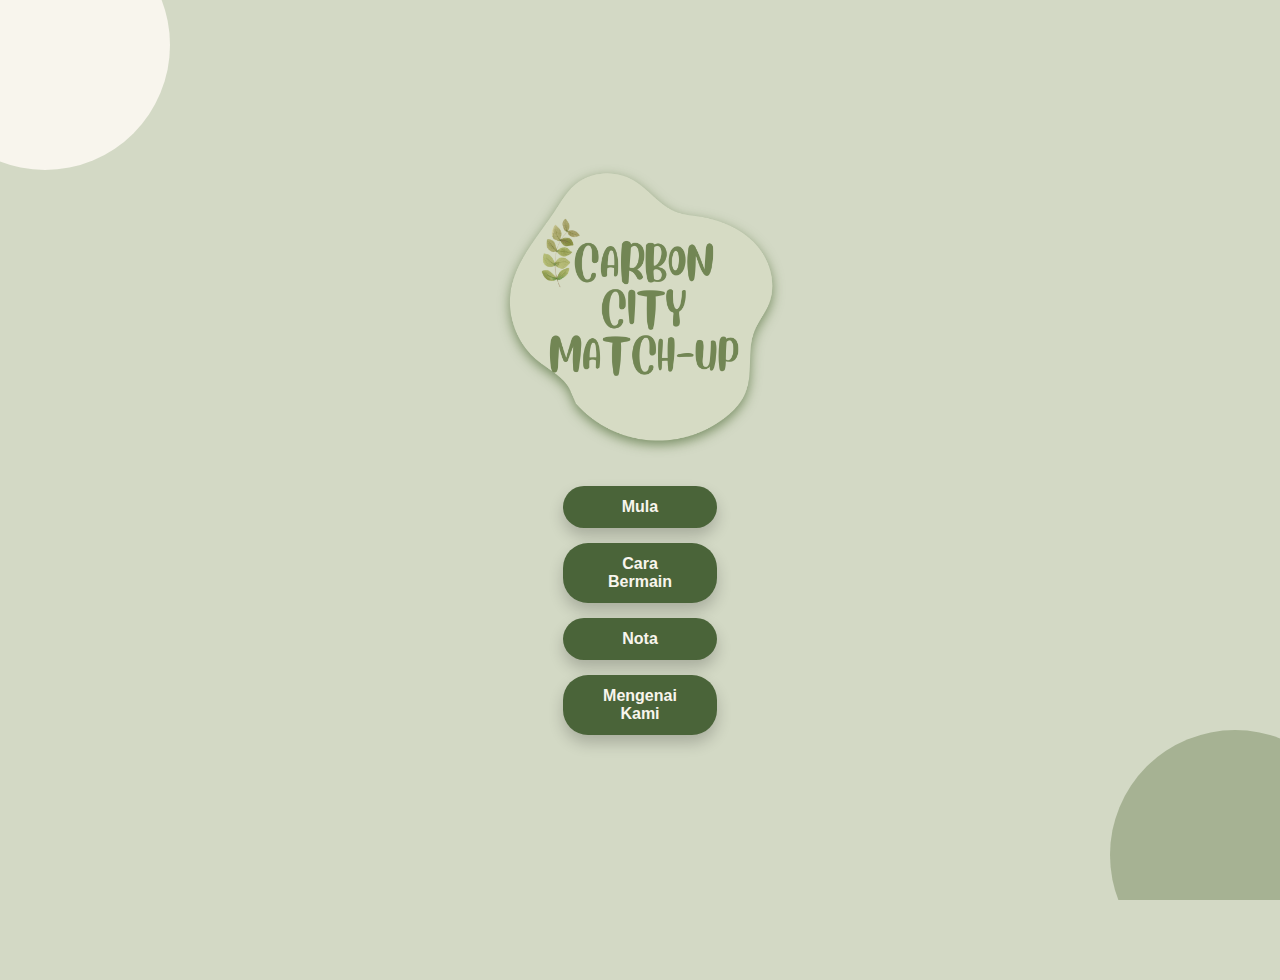
==== index.html @ cd59891e "Add files via upload" ====
<!DOCTYPE html>
<html lang="en">

<head>
    <meta charset="UTF-8">
    <meta name="viewport" content="width=device-width, initial-scale=1.0">
    <title>Memory Game - Start</title>
    <link rel="stylesheet" href="styles/common.css">
    <link rel="stylesheet" href="styles/start.css">
</head>

<body>
    <img src="images/gamelogo.png" alt="Memory Game Logo" class="game-logo">
    <a href="start.html" class="start-button">Mula</a>
    <button class="how-button" id="howButton">Cara Bermain</button>
    <button class="notes-button" id="notesButton">Nota</button>
    <button class="about-button" id="aboutButton">Mengenai Kami</button>

    <!-- Popup Modal -->
    <div class="popup-modal" id="popupModal">
        <div class="popup-content">
            <h2>Cara Bermain Permainan Memori</h2>
            <p>1. Permainan ini terdiri daripada grid kad, semuanya dengan muka ke belakang.</p>
            <p>2. Klik pada mana-mana dua kad untuk terbalikkan mereka.</p>
            <div class="example">
                <img src="images/examplesolution1.png" alt="Example Image 1" class="example-image">
                <div class="match-text">
                    <span>&rarr;</span>
                    <p>Sepadan</p>
                </div>
                <img src="images/exampleproblem1.png" alt="Example Image 2" class="example-image">
            </div>
            <p>3. Jika kad tersebut sepadan, ia akan kekal terbalik. Jika tidak, ia akan kembali terbalik.</p>
            <p>4. Matlamat permainan ini adalah untuk memadankan semua kad dengan betul.</p>
            <p>5. Selamat bermain dan uji kemahiran ingatan anda!</p>
            <button class="close-button" id="closeButton">Tutup</button>
        </div>
    </div>


    <!-- Notes Popup Modal -->
    <div class="popup-modal" id="notesPopupModal">
        <div class="popup-content">
            <h2>Nota Penting</h2>
            <ul class="notes-list">
                <li class="note-item">
                    <img src="images/problem1.png" alt="Problem Image 1" class="note-image">
                    <div class="note-content">
                        <p><strong>Masalah:</strong> Pembuangan sisa kimia di sungai.</p>
                        <p><strong>Penyelesaian:</strong> Melabur dalam rawatan air.</p>
                    </div>

                </li>
                <li class="note-item">
                    <img src="images/problem2.png" alt="Problem Image 2" class="note-image">
                    <div class="note-content">
                        <p><strong>Masalah:</strong> Pembalakan haram.</p>
                        <p><strong>Penyelesaian:</strong> Mencegah pembalakan haram.</p>
                    </div>

                </li>
                <li class="note-item">
                    <img src="images/problem3.png" alt="Problem Image 3" class="note-image">
                    <div class="note-content">
                        <p><strong>Masalah:</strong> Penipisan lapisan ozon.</p>
                        <p><strong>Penyelesaian:</strong> Mengurangkan pelepasan gas rumah hijau.</p>
                    </div>

                </li>
                <li class="note-item">
                    <img src="images/problem4.png" alt="Problem Image 4" class="note-image">
                    <div class="note-content">
                        <p><strong>Masalah:</strong> Pemanasan global.</p>
                        <p><strong>Penyelesaian:</strong> Mempromosikan bandar hijau.</p>
                    </div>
                </li>
                <li class="note-item">
                    <img src="images/problem5.png" alt="Problem Image 5" class="note-image">
                    <div class="note-content">
                        <p><strong>Masalah:</strong> Jerebu</p>
                        <p><strong>Penyelesaian:</strong> "Zero Carbon" inisiatif.</p>
                    </div>

                </li>
                <li class="note-item">
                    <img src="images/problem6.png" alt="Problem Image 6" class="note-image">
                    <div class="note-content">
                        <p><strong>Masalah:</strong> Sisa yang tidak diuruskan dengan baik</p>
                        <p><strong>Penyelesaian:</strong> Kitar semula sampah atau menggunakan insinerator.</p>
                    </div>

                </li>
                <li class="note-item">
                    <img src="images/problem7.png" alt="Problem Image 7" class="note-image">
                    <div class="note-content">
                        <p><strong>Masalah:</strong> Penggunaan bahan api fosil dan menghasilkan pelepasan gas rumah
                            kaca.</p>
                        <p><strong>Penyelesaian:</strong> Beralih ke tenaga boleh diperbaharui.</p>
                    </div>

                </li>
                <li class="note-item">
                    <img src="images/problem8.png" alt="Problem Image 8" class="note-image">
                    <div class="note-content">
                        <p><strong>Masalah:</strong> peranti elektronik yang dibuang tanpa pengurusan yang betul.</p>
                        <p><strong>Penyelesaian:</strong> Mempromosikan program kitar semula peranti elektronik.</p>
                    </div>

                </li>
                <li class="note-item">
                    <img src="images/problem9.png" alt="Problem Image 9" class="note-image">
                    <div class="note-content">
                        <p><strong>Masalah:</strong> bahan pencemar udara yang membahayakan kesihatan dan alam sekitar.
                        </p>
                        <p><strong>Penyelesaian:</strong> Mempromosikan penggunaan pengangkutan awam.</p>
                    </div>
                </li>
                <li class="note-item">
                    <img src="images/problem10.png" alt="Problem Image 10" class="note-image">
                    <div class="note-content">
                        <p><strong>Masalah:</strong> Penggunaan bahan api fosil untuk mesin pertanian,.</p>
                        <p><strong>Penyelesaian:</strong> Mengamalkan pertanian lestari.</p>
                    </div>

                </li>
            </ul>

            <button class="close-button" id="closeNotesButton">Tutup</button>
        </div>
    </div>


    <!-- About Popup Modal -->
    <div class="popup-modal" id="aboutPopupModal">
        <div class="popup-content">
            <h2>Mengenai Kami</h2>
            <ul class="about-list">
                <li class="about-item">
                    <img src="images/syah.png" alt="Problem Image 1" class="about-image">
                    <div class="about-content">
                        <p><strong>Nama:</strong> Syahirah Nabiha<br> Binti Mohd Yazid</p>
                        <p><strong>No. Matriks:</strong> 2024323175</p>
                        <p><strong>Kursus:</strong> CDCS253</p>
                        <p><strong>Peranan:</strong> Pembangun perisian</p>
                    </div>

                </li>
                <li class="about-item">
                    <div class="about-content">
                        <p><strong>Nama:</strong> Nur Masturina Sofia Binti Mohd Assafi</p>
                        <p><strong>No. Matriks:</strong> 2024786283</p>
                        <p><strong>Kursus:</strong> CDCS253</p>
                        <p><strong>Peranan:</strong> Pembangun perisian</p>
                    </div>
                    <img src="images/sofia.png" alt="Problem Image 2" class="about-image">

                </li>
                <li class="about-item">
                    <img src="images/ama.png" alt="Problem Image 3" class="about-image">
                    <div class="about-content">
                        <p><strong>Nama:</strong> Nur Zulaikha <br>Amanina Binti Shahrulnizam</p>
                        <p><strong>No. Matriks:</strong> 2024905199</p>
                        <p><strong>Kursus:</strong> CDCS253</p>
                        <p><strong>Peranan:</strong> Pembangun perisian</p>
                    </div>

                </li>
                <li class="about-item">
                    <div class="about-content">
                        <p><strong>Nama:</strong> Syadatul Alia Binti Kamal Ariffin</p>
                        <p><strong>No. Matriks:</strong> 2021495202</p>
                        <p><strong>Kursus:</strong> CFAP230</p>
                        <p><strong>Peranan:</strong> Penyelidik</p>
                    </div>
                    <img src="images/syada.png" alt="Problem Image 4" class="about-image">
                </li>
                <li class="about-item">
                    <img src="images/qur.png" alt="Problem Image 5" class="about-image">
                    <div class="about-content">
                        <p><strong>Nama:</strong> Nur Qurratulaini <br> bt Basirun </p>
                        <p><strong>No. Matriks:</strong> 2022970957</p>
                        <p><strong>Kursus:</strong> CFAP230</p>
                        <p><strong>Peranan:</strong> Penyelidik</p>
                    </div>
                </li>
            </ul>

            <button class="close-button" id="closeAboutButton">Tutup</button>
        </div>
    </div>


    <script src="start.js"></script>
</body>

</html>
---- styles/common.css ----
/* Common styles for all pages */
body {
    font-family: 'Segoe UI', Tahoma, Geneva, Verdana, sans-serif;
    background-color: #f5f5f5;
    display: flex;
    flex-direction: column;
    align-items: center;
    justify-content: center;
    min-height: 100vh;
    margin: 0;
    padding: 0 10px;
    color: #333;
}

.home-icon {
    color: #4CAF50;
    font-size: 1.5rem;
    transition: color 0.3s;
}

.home-icon:hover {
    color: #45a049;
}

/* Responsive adjustments */
@media (min-width: 768px) {
    .start-page, .menu {
        padding: 40px 30px;
    }

    .game-container {
        max-width: 600px;
    }

    .card {
        width: 80px;
        height: 80px;
    }

    .start-button {
        font-size: 1.4rem;
    }

    .menu-button {
        font-size: 1.4rem;
    }

    .timer {
        font-size: 1.6rem;
    }
}

@media (min-width: 1024px) {
    .game-container {
        max-width: 700px;
    }

    .card {
        width: 90px;
        height: 90px;
    }

    .start-button, .menu-button {
        font-size: 1.5rem;
    }

    .timer {
        font-size: 1.8rem;
    }
}
---- styles/start.css ----
/* Global Styles */
:root {
    --bg-color: #d3d9c5; /* Soft green background */
    --primary-color: #4a6439; /* Darker green for text */
    --accent-color: #f8f5ed; /* Neutral beige for accents */
    --detail-color: #bfa17f; /* Soft brown for details */
    --secondary-color: #a6b293; /* Muted olive green */
    --button-font-family: 'Poppins', sans-serif;
    --button-font-size: 1rem;
    --button-padding: 12px 28px;
}

html, body {
    height: 100%;  /* Ensure the body and html take full height of the viewport */
    margin: 0;
    padding: 0;
    overflow-x: hidden;  /* Prevent horizontal scrolling */
    overflow-y: hidden;  /* Prevent vertical scrolling */
}

body {
    background: var(--bg-color);
    position: relative;
    font-family: 'Poppins', sans-serif;
    color: var(--primary-color);
}

/* Disable scroll when modal is open */
body.modal-open, html.modal-open {
    overflow: hidden; /* Disable scrolling when the modal is visible */
    height: 100%; /* Ensure the page does not scroll */
}

body::before, body::after {
    content: '';
    position: absolute;
    background: var(--accent-color);
    width: 250px; /* Adjust size */
    height: 250px; /* Adjust size */
    border-radius: 50%;
    animation: floatShapes 8s infinite ease-in-out;
    z-index: -1; /* Place behind content */
}

body::before {
    top: -80px; /* Adjust position */
    left: -80px; /* Adjust position */
}

body::after {
    bottom: -80px; /* Adjust position */
    right: -80px; /* Adjust position */
    background: var(--secondary-color);
}

@keyframes floatShapes {
    0%, 100% { transform: translateY(0); }
    50% { transform: translateY(20px); }
}

/* How Button */
/* .how-button {
    display: inline-block;
    margin-top: 10px; 
    padding: 12px 28px;
    background: var(--primary-color); 
    color: var(--accent-color);
    font-size: 1rem;
    font-weight: bold;
    text-align: center;
    text-decoration: none;
    border: none;
    border-radius: 25px;
    cursor: pointer;
    transition: all 0.3s ease;
    box-shadow: 0 8px 15px rgba(0, 0, 0, 0.2);
    position: relative;
} */

/* .how-button:hover {
    background: var(--secondary-color); 
    transform: translateY(-3px);
    box-shadow: 0 12px 20px rgba(0, 0, 0, 0.3);
}

.how-button:active {
    transform: translateY(0);
    box-shadow: 0 6px 10px rgba(0, 0, 0, 0.2);
}

.how-button:focus {
    outline: none;
    box-shadow: 0 0 10px 2px rgba(74, 100, 57, 0.5); 
} */

.popup-modal {
    display: none; /* Initially hidden */
    position: fixed;
    top: 0;
    left: 0;
    width: 100%;
    height: 100%;
    background: rgba(0, 0, 0, 0.5); /* Semi-transparent background */
    z-index: 1000;
    justify-content: center;
    align-items: center;
    overflow: hidden; /* Prevent scrolling of the body when the popup is open */
}

/* Prevent body scrolling when popup is active */
body.modal-open {
    overflow: hidden; 
}

.popup-content {
    background: var(--accent-color);
    color: var(--primary-color);
    padding: 20px;
    border-radius: 10px;
    width: 90%; /* 90% width for small devices */
    max-width: 380px; /* Max width for larger screens */
    text-align: center;
    box-shadow: 0 4px 15px rgba(0, 0, 0, 0.3);
    margin: 0 auto; /* Center the modal horizontally */
    max-height: 80vh; /* Ensure the modal is within the viewport height */
    overflow-y: auto; /* Enable vertical scrolling if content exceeds the height */
}

.popup-content h2 {
    margin-bottom: 15px;
}

.popup-content p {
    margin: 10px 0;
}

/* Responsive Styles for Example */
@media (max-width: 768px) {
    .popup-content {
        width: 90%; 
    }
}

@media (max-width: 480px) {
    .popup-content {
        width: 95%; 
    }
}


.close-button {
    display: inline-block;
    margin-top: 15px;
    padding: 10px 20px;
    background: var(--primary-color);
    color: var(--accent-color);
    font-size: 1rem;
    font-weight: bold;
    border: none;
    border-radius: 5px;
    cursor: pointer;
    transition: background 0.3s;
}

.close-button:hover {
    background: var(--secondary-color);
}


/* Example Images */
.example {
    display: flex;
    justify-content: center;
    align-items: center;
    gap: 3px;
    margin: 0; 
}

/* Example Images */
.example-image {
    width: 100%; /* Ensure image takes up the full width of the container */
    max-width: 180px; /* Set a max-width so the image doesn't grow too large */
    height: auto; /* Maintain the aspect ratio of the image */
    object-fit: cover;
}

/* For smaller screens */
@media (max-width: 768px) {
    .popup-content {
        width: 77%; /* Use 90% width for tablets */
        max-height: 80vh; /* Adjust to ensure it's not too tall for the screen */
    }
}

@media (max-width: 480px) {
    .popup-content {
        width: 82%; /* Use 95% width for mobile phones */
        max-height: 80vh; /* Ensure it's still readable */
    }
}


.example-image:hover {
    transform: scale(1.05);
}

.match-text {
    display: flex;
    flex-direction: column;
    align-items: center;
    color: var(--primary-color); 
    font-size: 1.2rem;
    font-weight: bold;
    gap: 5px;
}

.match-text span {
    font-size: 2.5rem; 
    margin-bottom: -5px; 
}

.match-text p {
    margin: 0;
    font-size: 1rem;
}

/* Responsive Styles for Example */
@media (max-width: 768px) {
    .example {
        gap: 5px; 
    }
    .example-image {
        width: 120px;
        height: 120px;
    }
    .match-text span {
        font-size: 2rem;
    }
    .match-text p {
        font-size: 0.9rem;
    }
}

@media (max-width: 480px) {
    .example-image {
        width: 100px;
        height: 100px;
    }
    .match-text span {
        font-size: 1.8rem;
    }
    .match-text p {
        font-size: 0.8rem;
    }
}
/* Game Logo */
.game-logo {
    width: 80%;
    max-width: 300px;
    margin-bottom: 20px;
    filter: drop-shadow(0px 4px 6px rgba(30, 67, 1, 0.5)); /* Shadow matching the button color */
}

/* Start Button */
/* .start-button {
    display: inline-block;
    padding: 14px 30px;
    background: var(--primary-color); /* Solid color instead of gradient 
    color: var(--accent-color);
    font-size: 1.1rem;
    font-weight: bold;
    text-align: center;
    text-decoration: none;
    border: none;
    border-radius: 25px;
    cursor: pointer;
    transition: all 0.3s ease;
    box-shadow: 0 8px 15px rgba(0, 0, 0, 0.2);
    position: relative;
} */

/* .start-button:hover {
    background: var(--secondary-color); /* Change background color on hover *
    transform: translateY(-3px);
    box-shadow: 0 12px 20px rgba(0, 0, 0, 0.3);
}

.start-button:active {
    transform: translateY(0);
    box-shadow: 0 6px 10px rgba(0, 0, 0, 0.2);
}

.start-button:focus {
    outline: none;
    box-shadow: 0 0 10px 2px rgba(74, 100, 57, 0.5);
} */

/* Responsive Styles */
@media (max-width: 768px) {
    .game-logo {
        max-width: 240px;
    }

    .start-button {
        padding: 12px 25px;
        font-size: 1rem;
    }
}

@media (max-width: 480px) {
    .game-logo {
        max-width: 200px;
    }

    .start-button {
        padding: 10px 20px;
        font-size: 0.9rem;
    }
}

/* Common Button Styles */
.how-button, .start-button, .notes-button,.about-button {
    display: inline-block;
    padding: var(--button-padding);
    background: var(--primary-color);
    color: var(--accent-color);
    font-family: var(--button-font-family);
    font-size: var(--button-font-size);
    font-weight: bold;
    text-align: center;
    text-decoration: none;
    border: none;
    border-radius: 25px;
    cursor: pointer;
    transition: all 0.3s ease;
    box-shadow: 0 8px 15px rgba(0, 0, 0, 0.2);
    position: relative;
    width: 12%; 
    box-sizing: border-box;
}

/* Responsive Styles for Mobile */
@media (max-width: 768px) {
    .how-button, .start-button,.notes-button,.about-button {
        width: 50%; 
        padding: 12px 20px; 
    }
}

@media (max-width: 480px) {
    .how-button, .start-button,.notes-button,.about-button {
        width: 55%; 
        padding: 10px 15px; 
    }
}

/* Adding a margin to create a gap between buttons */
.how-button {
    margin-top: 15px; 
}

/* Hover effect */
.how-button:hover, .start-button:hover, .notes-button:hover,.about-button:hover {
    background: var(--secondary-color);
    transform: translateY(-3px);
    box-shadow: 0 12px 20px rgba(0, 0, 0, 0.3);
}

/* Active effect */
.how-button:active, .start-button:active, .notes-button:active,.about-button:active {
    transform: translateY(0);
    box-shadow: 0 6px 10px rgba(0, 0, 0, 0.2);
}

/* Focus effect */
.how-button:focus, .start-button:focus, .notes-button:focus, .about-button:focus {
    outline: none;
    box-shadow: 0 0 10px 2px rgba(74, 100, 57, 0.5);
}


/* Nota start */

/* Notes Button */
.notes-button {
    margin-top: 15px; 
}

/* Notes List */
.notes-list {
    list-style: none; 
    padding: 0;
    margin: 0;
    display: flex;
    flex-direction: column;
    gap: 20px; 
}

.note-item {
    display: flex;
    justify-content: space-between; 
    align-items: center; 
    gap: 15px; 
    text-align: right; 
    flex-wrap: nowrap; 
}

.note-content {
    max-width: 60%; /* Text takes 60% of the row */
    color: var(--primary-color);
    text-align: left; /* Justify the text for a neat appearance */
    line-height: 1.6; /* Increase line spacing for readability */
    font-size: 1rem; /* Adjust font size for balance */
    padding: 0 10px; /* Add padding to create some spacing */
}

.note-image {
    width: 35%; 
    max-width: 120px; 
    height: auto; 
    object-fit: cover;
    border-radius: 8px; 
    box-shadow: 0 4px 8px rgba(0, 0, 0, 0.1); 
}

/* Ensure side-by-side layout on smaller screens */
@media (max-width: 768px) {
    .note-item {
        flex-wrap: nowrap; 
    }

    .note-content {
        font-size: 0.95rem; 
        max-width: 50%; 
    }

    .note-image {
        max-width: 120px; 
        height: 120px; 
    }
}

@media (max-width: 480px) {
    .note-item {
        flex-wrap: nowrap; 
        gap: 10px; 
    }

    .note-content {
        font-size: 0.9rem; 
        line-height: 1.5; 
        max-width: 55%; 
    }

    .note-image {
        width: 100px; 
        height: 100px;
        max-width: none; 
    }
}
/* Nota end */



/* about start */
.about-button {
    margin-top: 15px; 
}

/* About List */
.about-list {
    list-style: none;
    padding: 0;
    margin: 0;
    display: flex;
    flex-direction: column;
    gap: 20px;
}

.about-item {
    display: flex;
    justify-content: space-between; 
    align-items: center; 
    gap: 15px; 
    text-align: right; 
    flex-wrap: nowrap; 
}

.about-content {
    max-width: 60%; 
    color: var(--primary-color);
    text-align: left; 
    line-height: 1.2; 
    font-size: 1rem; 
    padding: 0 10px; 
}
.about-image {
    width: 150px;    /* Set width to a fixed size */
    height: 150px;   /* Set height to match the width for a perfect circle */
    object-fit: cover;  /* Ensure the image covers the entire area of the circle */
    border-radius: 50%;   /* Make the image circular */
    box-shadow: 0 0 10px 4px rgba(74, 100, 57, 0.4), 0 0 15px 8px rgba(74, 100, 57, 0.3); /* Softer neon glow */
    transition: transform 0.2s ease-out, box-shadow 0.2s ease-out; /* Smooth transition */
}

/* Hover animation with scaling and soft glow increase */
.about-image:hover {
    transform: scale(1.05);  /* Scale the image slightly on hover */
    box-shadow: 0 0 20px 8px rgba(74, 100, 57, 0.5), 0 0 25px 12px rgba(74, 100, 57, 0.4); /* Softer and more pronounced neon glow on hover */
}

/* Mobile-specific animation */
@media (max-width: 768px) {
    .about-image {
        width: 120px;   /* Reduce the image size on mobile */
        height: 120px;  /* Maintain a proportional size */
        animation: scaleGlowMobile 8s ease-in-out infinite; /* Add a pulse animation */
    }

    /* Keyframe animation for mobile devices */
    @keyframes scaleGlowMobile {
        0% {
            transform: scale(1); /* Start at normal size */
            box-shadow: 0 0 10px 4px rgba(74, 100, 57, 0.4), 0 0 15px 8px rgba(74, 100, 57, 0.3); /* Softer neon glow */
        }
        50% {
            transform: scale(1.1); /* Grow the image slightly */
            box-shadow: 0 0 15px 6px rgba(74, 100, 57, 0.5), 0 0 20px 10px rgba(74, 100, 57, 0.4); /* Soft glowing effect */
        }
        100% {
            transform: scale(1); /* Return to original size */
            box-shadow: 0 0 10px 4px rgba(74, 100, 57, 0.4), 0 0 15px 8px rgba(74, 100, 57, 0.3); /* Return to soft neon glow */
        }
    }
}


/* Ensure side-by-side layout on smaller screens */
@media (max-width: 768px) {
    .about-item {
        flex-wrap: nowrap; 
    }

    .about-content {
        font-size: 0.95rem;
        max-width: 50%; 
    }

    .about-image {
        width: 140px;  /* Slightly smaller image size on tablets */
        height: 140px;  /* Keep it square for circular shape */
    }
}

@media (max-width: 480px) {
    .about-item {
        flex-wrap: nowrap; 
        gap: 10px; 
    }

    .about-content {
        font-size: 0.9rem; 
        line-height: 1.5; 
        max-width: 55%; 
    }

    .about-image {
        width: 120px;    /* Set a smaller size for mobile screens */
        height: 120px;   /* Ensure it's still a circle */
        max-width: none; /* Avoid max-width constraints */
    }
}
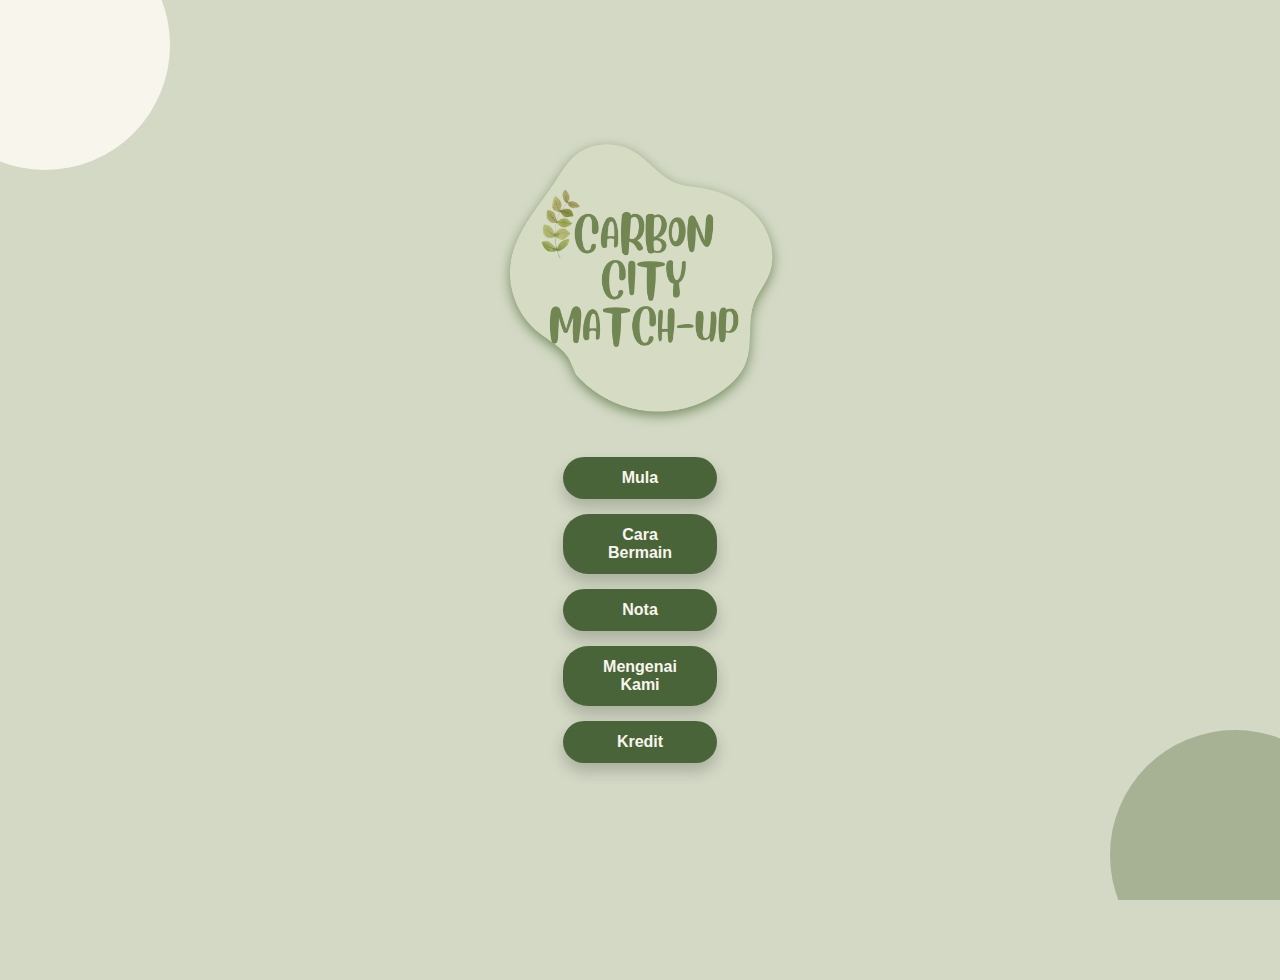
==== commit 5d1b6401: "Update index.html" ====
--- a/index.html
+++ b/index.html
@@ -7,6 +7,7 @@
     <title>Memory Game - Start</title>
     <link rel="stylesheet" href="styles/common.css">
     <link rel="stylesheet" href="styles/start.css">
+    <script src="audio.js"></script>
 </head>
 
 <body>
@@ -15,6 +16,7 @@
     <button class="how-button" id="howButton">Cara Bermain</button>
     <button class="notes-button" id="notesButton">Nota</button>
     <button class="about-button" id="aboutButton">Mengenai Kami</button>
+    <button class="about-button" id="kreditButton">Kredit</button>
 
     <!-- Popup Modal -->
     <div class="popup-modal" id="popupModal">
@@ -189,8 +191,25 @@
         </div>
     </div>
 
+     <!-- Kredit Modal -->
+     <div class="popup-modal" id="kreditPopupModal">
+        <div class="popup-content">
+            <h2>Kredit</h2>
+            <br>
+            <p><strong>Kredit Lagu</strong></p>
+            <p>Tajuk Lagu: Round and Round</p>
+            <p>Artis: SSSoundTrack</p>
+            <p>Sumber: YouTube</p>
+            <br>
+            <p><strong>Kredit Gambar</strong></p>
+            <p>Sumber: Canva Design</p>
+            
+            <button class="close-button" id="closeKreditButton">Tutup</button>
+        </div>
+    </div>
+
 
     <script src="start.js"></script>
 </body>
 
-</html>+</html>
